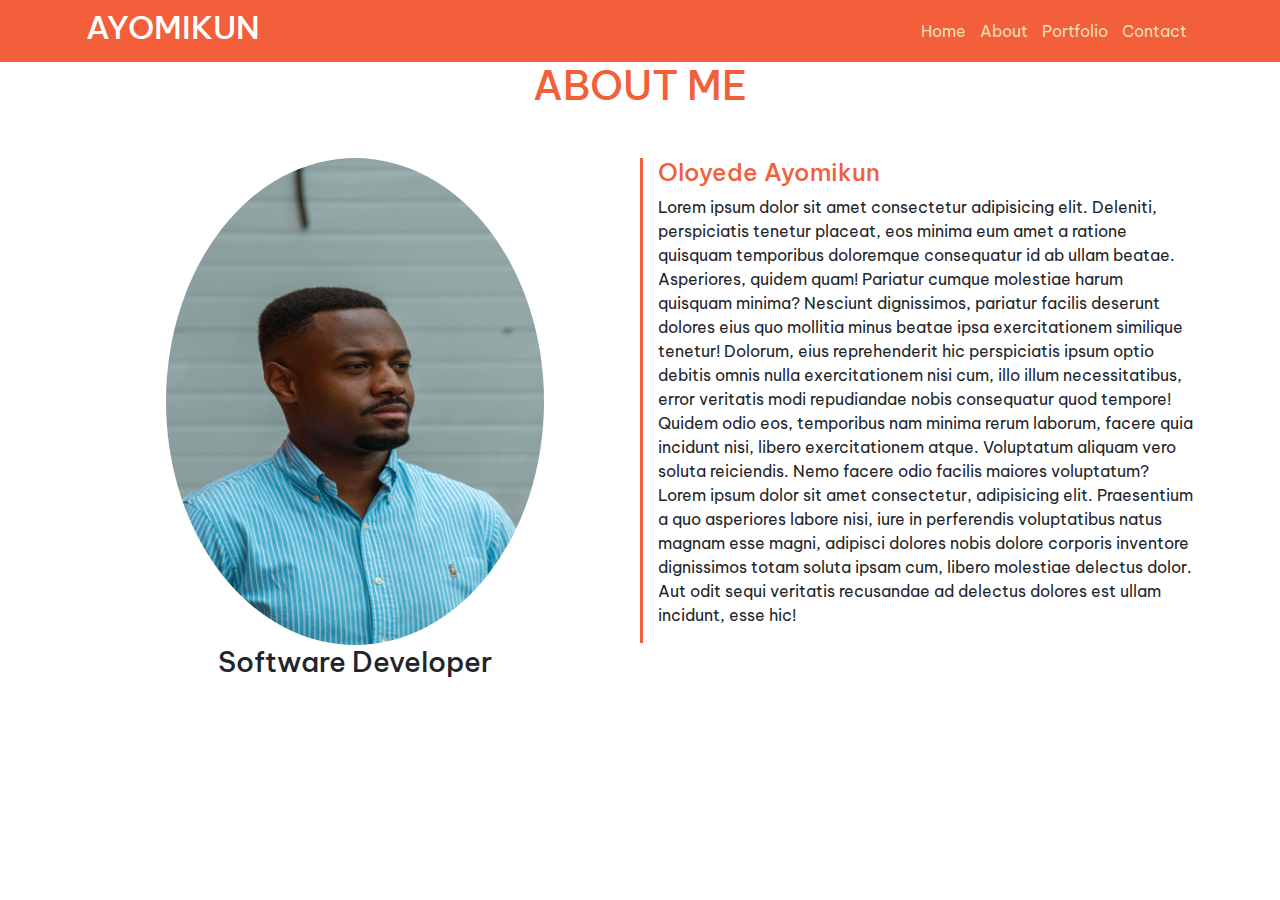
==== About.html @ 64b00909 "commit" ====
<!DOCTYPE html>
<html lang="en">

<head>
    <meta charset="UTF-8">
    <meta name="viewport" content="width=device-width, initial-scale=1.0">
    <meta http-equiv="X-UA-Compatible" content="ie=edge">
    <meta name="Description" content="Enter your description here" />
    <link rel="stylesheet" href="https://cdnjs.cloudflare.com/ajax/libs/twitter-bootstrap/4.6.0/css/bootstrap.min.css">
    <link rel="stylesheet" href="https://cdnjs.cloudflare.com/ajax/libs/font-awesome/5.15.2/css/all.min.css">

    <link href="https://fonts.googleapis.com/css2?family=Be+Vietnam:ital@1&display=swap" rel="stylesheet">
    <link rel="stylesheet" href="style.css">
    <title>AYOMIKUN</title>
</head>

<body>

    <!-- NAVBAR SECTION -->
    <section class="section-one" style="  background: hsl(12, 88%, 59%);">
        <nav class="navbar container navbar-expand-lg navbar-light bg-liht">
            <h2 class="text-white">AYOMIKUN</h2>
            <button class="navbar-toggler" type="button" data-toggle="collapse" data-target="#navbarNavAltMarkup"
                aria-controls="navbarNavAltMarkup" aria-expanded="false" aria-label="Toggle navigation">
                <span class="navbar-toggler-icon"></span>
            </button>

            <div class="collapse navbar-collapse" id="navbarNavAltMarkup">
                <div class="navbar-nav ml-auto">
                    <a class="a" href="index.html">Home </a>
                    <a class="a" href="About.html">About</a>
                    <a class="a" href="portfolio.html">Portfolio</a>
                    <a class="a" href="contact.html">Contact</a>
                </div>
            </div>
        </nav>
    </section>

    <!-- ABOUT MAIN SECTION -->
    <section>
        <div class="container ">
            <h1 class="about text-center">ABOUT ME</h1>
            <div class="row mt-5">

                <div class="col-md-6">
                    <img class="man" src="./Image/man.jpg" alt="">
                    <h3 class="text-center">Software Developer</h3>
                </div>
                
                <div class="ayo col-md-6">
                    <h4>Oloyede Ayomikun</h4>
                    <p>Lorem ipsum dolor sit amet consectetur adipisicing elit. Deleniti, perspiciatis tenetur placeat,
                        eos minima eum amet a ratione quisquam temporibus doloremque consequatur id ab ullam beatae.
                        Asperiores, quidem quam! Pariatur cumque molestiae harum quisquam minima? Nesciunt dignissimos,
                        pariatur facilis deserunt dolores eius quo mollitia minus beatae ipsa exercitationem similique
                        tenetur! Dolorum, eius reprehenderit hic perspiciatis ipsum optio debitis omnis nulla
                        exercitationem nisi cum, illo illum necessitatibus, error veritatis modi repudiandae nobis
                        consequatur quod tempore! Quidem odio eos, temporibus nam minima rerum laborum, facere quia
                        incidunt nisi, libero exercitationem atque. Voluptatum aliquam vero soluta reiciendis. Nemo
                        facere odio facilis maiores voluptatum? Lorem ipsum dolor sit amet consectetur, adipisicing
                        elit. Praesentium a quo asperiores labore nisi, iure in perferendis voluptatibus natus magnam
                        esse magni, adipisci dolores nobis dolore corporis inventore dignissimos totam soluta ipsam cum,
                        libero molestiae delectus dolor. Aut odit sequi veritatis recusandae ad delectus dolores est
                        ullam incidunt, esse hic!</p>

                </div>
            </div>
        </div>
    </section>

    <script src="https://cdnjs.cloudflare.com/ajax/libs/jquery/3.5.1/jquery.slim.min.js"></script>
    <script src="https://cdnjs.cloudflare.com/ajax/libs/popper.js/1.16.1/umd/popper.min.js"></script>
    <script src="https://cdnjs.cloudflare.com/ajax/libs/twitter-bootstrap/4.6.0/js/bootstrap.min.js"></script>
</body>

</html>
---- style.css ----
*{
    margin: 0;
    padding: 0;
    background: w;
}

body{
    font-family: Be Vietnam;
}
/* NAVBAR SECTION */
.banner{
    position: relative;
    height: 100vh;
}

.a {
    color: wheat;
    margin: 7px;
}

a:hover{
    text-decoration: none;
    color: white;
}

li{
    margin: 9px;
}

/* MAIN SECTION */
.welcome{
    position: absolute;
    top: 260px;
}

.btn-{
    background: hsl(12, 88%, 59%);
    width: 140px;
    border-radius: 10px;
    border: solid  hsl(12, 88%, 59%);
    color: white;
    padding: 9px;
}

/* ABOUT MAIN SECTION */


.ayo{
    border-left: 3px solid hsl(12, 88%, 59%);
    margin-left: auto;
    margin-right: auto;
    height: 100%;
}

.man{
    border-radius: 50%;
    display: block;
    margin-left: auto;
    margin-right: auto;
    width: 70%;
    height: 80%;
}

.about{
    color: hsl(12, 88%, 59%);
}

h4{
    color: hsl(12, 88%, 59%);
}

/* PORTFOLIO MAIN SECTION */
.btn-one{
    background: hsl(12, 88%, 59%);
    width: 100%;
    border-radius: 6px;
    border: solid  hsl(12, 88%, 59%);
    color: white;
    padding: 3px;
    margin-top: 10px;
}

/* CONTACT MAIN SECTION */
.form-control{
    margin-top: 6px;
}

.form-control-one{
    margin-top: 6px;
    width: 100%;
    border: solid 1px lightgray;
    height: 50%;
}

.forms{
    display: block;
    margin-left: auto;
    margin-right: auto;
}

.get{
    color: hsl(12, 88%, 59%);
    margin-top: 20%;
    margin-left: 10%;
    font-size: 50px;
}
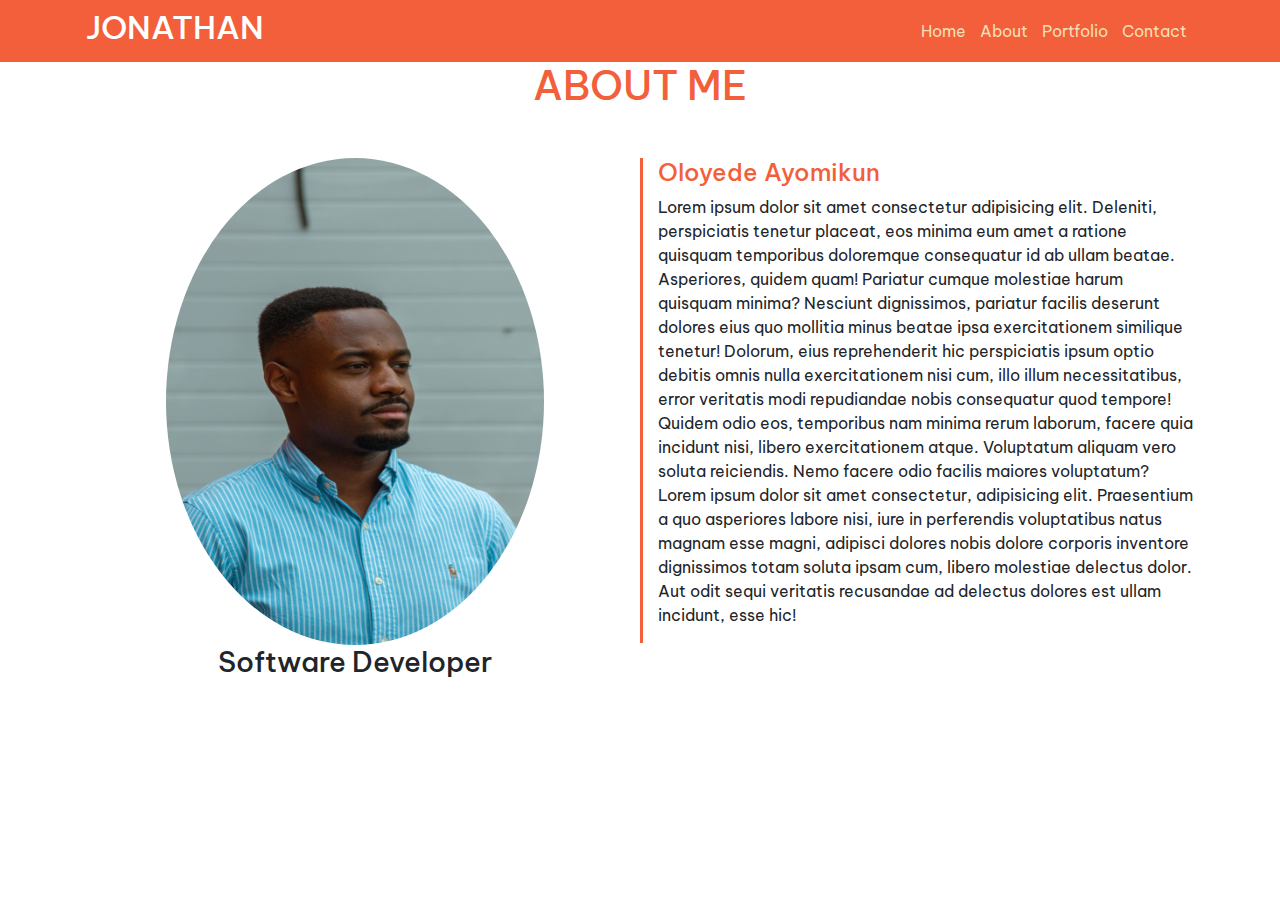
==== commit ffadc7cb: "john" ====
--- a/About.html
+++ b/About.html
@@ -11,7 +11,7 @@
 
     <link href="https://fonts.googleapis.com/css2?family=Be+Vietnam:ital@1&display=swap" rel="stylesheet">
     <link rel="stylesheet" href="style.css">
-    <title>AYOMIKUN</title>
+    <title>Jonathan sit</title>
 </head>
 
 <body>
@@ -19,7 +19,7 @@
     <!-- NAVBAR SECTION -->
     <section class="section-one" style="  background: hsl(12, 88%, 59%);">
         <nav class="navbar container navbar-expand-lg navbar-light bg-liht">
-            <h2 class="text-white">AYOMIKUN</h2>
+            <h2 class="text-white">JONATHAN</h2>
             <button class="navbar-toggler" type="button" data-toggle="collapse" data-target="#navbarNavAltMarkup"
                 aria-controls="navbarNavAltMarkup" aria-expanded="false" aria-label="Toggle navigation">
                 <span class="navbar-toggler-icon"></span>
